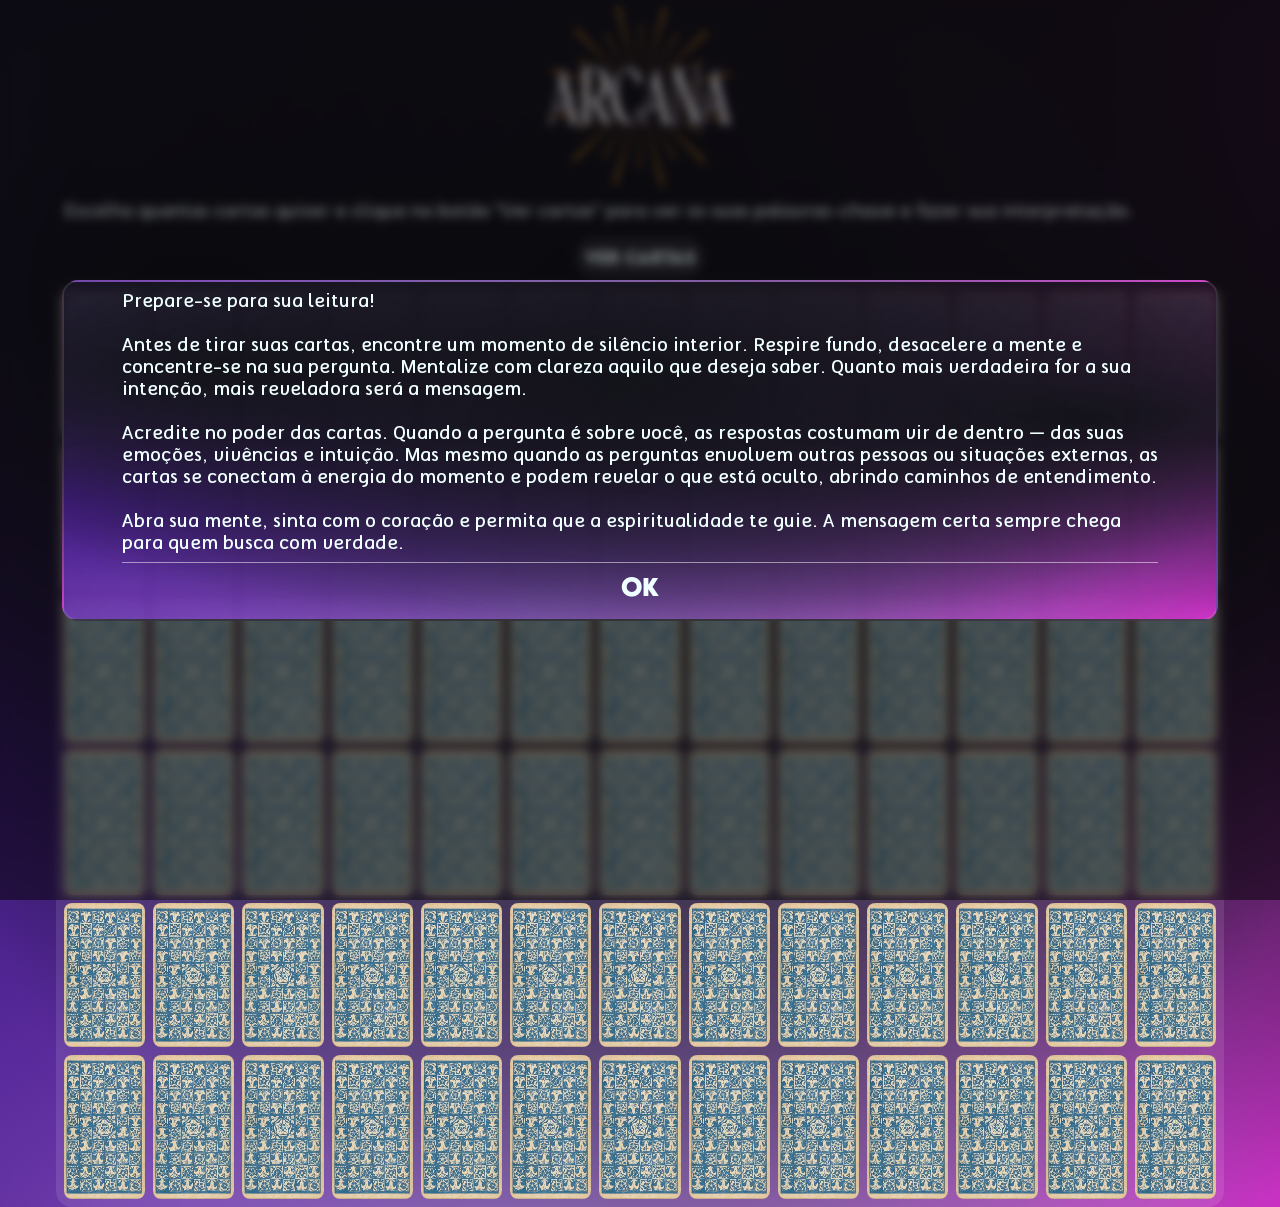
==== game.html @ 4e8b37ee "Criação do repositório no Github, o site já estava pronto e salvo na minha máquina há um tempo" ====
<!DOCTYPE html>
<html lang="pt-BR">

<head>
    <meta charset="UTF-8">
    <meta name="viewport" content="width=device-width, initial-scale=1.0">
    <title>Arcana - Tarô online</title>
    <link rel="stylesheet" href="css/style.css">
</head>

<body>
    <div id="header">
        <div id="logo-container">
            <img id="bg" src="images/logoBg.png">
            <img id="fg" src="images/logoFg.png">
        </div>
    </div>
    <div id="instruction-message" class="instruction-message">
        Escolha quantas cartas quiser e clique no botão "Ver cartas" para ver os suas palavras-chave e fazer sua
        interpretação.
    </div>
    <button id="draw-button">Ver cartas</button>
    <div id="game-container">
        <div id="game-grid"></div>
        <div id="slider" class="hidden">
            <div id="slider-container"></div>
            <img id="prev-button" src="icons/angle-left.svg">
            <img id="next-button" src="icons/angle-right.svg">
        </div>
    </div>
    <button id="restart-button" class="hidden">Recomeçar</button>

    <div id="dialog-container" class="hidden">
        <div id="instruction-dialog">
            <span class="instruction-message">
                Prepare-se para sua leitura!<br><br>
    
                Antes de tirar suas cartas, encontre um momento de silêncio interior. Respire fundo, desacelere a mente e
                concentre-se na sua pergunta. Mentalize com clareza aquilo que deseja saber. Quanto mais verdadeira for a
                sua intenção, mais reveladora será a mensagem.<br><br>
    
                Acredite no poder das cartas. Quando a pergunta é sobre você, as respostas costumam vir de dentro — das suas
                emoções, vivências e intuição. Mas mesmo quando as perguntas envolvem outras pessoas ou situações externas,
                as cartas se conectam à energia do momento e podem revelar o que está oculto, abrindo caminhos de
                entendimento.<br><br>
    
                Abra sua mente, sinta com o coração e permita que a espiritualidade te guie.
                A mensagem certa sempre chega para quem busca com verdade.
                <button id="ok-button">Ok</button>
            </span>
        </div>
        
    </div>

    <script src="scripts/tarotCards.js"></script>
    <script src="scripts/game.js"></script>
</body>

</html>
---- css/style.css ----
:root {
    --text-color: #552586;
    --gradient-0: hsla(240, 15%, 9%, 1);
    --gradient-1: hsla(263, 93%, 56%, 1);
    --gradient-2: rgb(192, 160, 204);
    --gradient-3: hsla(306, 100%, 57%, 1);
}

@font-face {
    font-family: 'StarlightRune';
    src: url('Starlight.ttf') format('truetype');
}

@font-face {
    font-family: 'Tellural';
    src: url('Tellural.ttf') format('truetype');
}

@font-face {
    font-family: 'LemonMilk';
    src: url('LemonMilkBold.otf') format('opentype');
}

body {
    margin: 0;
    font-family: 'Tellural';
    background-color: var(--gradient-0);
    background-image: radial-gradient(at 88% 40%,
            var(--gradient-0) 0px,
            transparent 85%),
        radial-gradient(at 49% 30%, var(--gradient-0) 0px, transparent 85%),
        radial-gradient(at 14% 26%, var(--gradient-0) 0px, transparent 85%),
        radial-gradient(at 0% 64%, var(--gradient-1) 0px, transparent 85%),
        radial-gradient(at 41% 94%, var(--gradient-2) 0px, transparent 85%),
        radial-gradient(at 100% 99%, var(--gradient-3) 0px, transparent 85%);
    display: flex;
    flex-direction: column;
    align-items: center;
    justify-content: start;
    min-height: 100vh;
    overflow-y: scroll;
}

body::-webkit-scrollbar {
    display: none;
}

#header,
#menu {
    display: flex;
    flex-direction: column;
    align-items: center;
    justify-content: center;
    width: 95%;
}

#header-container {
    margin-top: 8px;
    display: flex;
    flex-direction: column;
    align-items: end;
    width: 100%;
}

#header-buttons {
    display: flex;
    flex-direction: row;
    gap: 8px;
    width: 100%;
    height: 5vh;
    padding-bottom: 1px;
}

#header-buttons button,
#header-buttons div,
#search-results,
#menu a,
#draw-button,
#restart-button,
.details-container,
.main {
    background-color: rgba(255, 255, 255, 0.1);
    border: solid 1px rgba(255, 255, 255, 0.1);
    border-radius: 32px;
    height: 100%;
}

#header-buttons button {
    aspect-ratio: 1;
    border-radius: 50%;
}

#menu {
    width: 100%;
    height: 100%;
    margin-top: 2px;
    animation: grow 0.2s ease-in forwards;
    transform-origin: top;
}

#menu.hidden {
    display: none;
}

#menu a {
    display: flex;
    justify-content: center;
    align-items: center;
    font-size: 1.5em;
    color: azure;
    text-decoration: none;
    border-radius: 0;
    padding: 8px;
    width: 100%;
}

#search-container {
    display: flex;
    flex-direction: row;
    align-items: center;
    justify-content: center;
    width: 100%;
}

#search-bar {
    width: 100%;
    font-size: 1em;
    font-weight: bold;
    color: azure;
    background: transparent;
    border: none;
    margin-left: 16px;
}

#search-bar:focus {
    outline: none;
    background: transparent;
}

#search-icon {
    height: 60%;
    margin-right: 16px;
}

#search-results {
    width: 100%;
    max-height: 25vh;
    overflow-y: auto;
    border-radius: 16px;
    margin-top: 2px;
    animation: grow 0.2s ease-in forwards;
    transform-origin: top;
    
}

#search-results::-webkit-scrollbar {
    display: none;
}

#search-results div {
    border: solid 1px rgba(255, 255, 255, 0.1);
    padding: 4px;
    font-size: 1.5em;
    text-align: center;
    color: azure;
}

.icon {
    height: 65%;
}

#logo-container {
    width: 50vw;
    height: 50vw;
    position: relative;
}

#bg,
#fg {
    position: absolute;
    top: 0;
    left: 0;
    width: 100%;
    height: 100%;
}

#bg {
    z-index: 1;
    rotate: 0deg;
    animation: fullRotate 10s linear infinite;
}

#fg {
    z-index: 2;
}

@keyframes fullRotate {
    to {
        rotate: 359deg;
    }
}

.main {
    display: flex;
    flex-direction: column;
    width: 100vw;
    padding: 16px 0;
    border-radius: 32px;
}

.one-more-container {
    width: 90%;
}

.card-container {
    display: flex;
    flex-direction: column;
    justify-content: center;
    align-items: center;
    text-align: center;
    gap: 4px;
    margin: 8px;
    opacity: 0;
    animation: fadeIn 0.5s ease-in forwards;
}

.content {
    display: grid;
    grid-template-columns: repeat(2, 1fr);
    animation: fadeIn 0.5s linear forwards;
}

.card-details, .details-container {
    display: flex;
    flex-direction: column;
    justify-content: center;
    align-items: center;
}

.details-container {
    padding: 16px;
    border-radius: 8px;
}

@keyframes fadeIn {
    to {
        opacity: 1;
    }
}

.hidden,
.cards.hidden {
    display: none;
}

.card-title,
.label {
    display: flex;
    justify-content: center;
    align-items: center;
    font-weight: bold;
    color: azure;
    padding: 8px;
}

.card-title {
    background-color: var(--gradient-3);
    border-radius: 8px;
    width: 90%;
}

.label {
    background-color: var(--gradient-1);
    border-radius: 0 32px 32px 0;
    height: 4vh;
    width: 90%;
    font-size: 1.25em;
    margin: 8px 0;
    transition: all 0.3s ease;
}

.label.closed {
    width: 70%;
    background-color: var(--gradient-2);
}

.card {
    display: flex;
    border: none;
    border-radius: 8px;
    width: 100%;
}

.card.big {
    width: 85vw;
    transition: transform 0.8s;
}

.card.medium {
    width: 55vw;
    transition: transform 0.8s;
}

.card.reversed {
    transform: rotate(180deg);
    transition: transform 0.8s;
}

.box.title {
    font-family: 'LemonMilk';
    font-size: 0.8em;
}

.box.text {
    display: flex;
    flex-direction: column;
    justify-content: center;
    align-items: center;
    background-color: azure;
    border-radius: 8px;
    font-size: 1.4em;
    color: var(--text-color);
    text-align: left;
    padding: 8px;
    margin: 8px;
    width: 100%;
}

#back {
    display: flex;
    justify-content: center;
    align-items: center;
    font-size: 2em;
    color: azure;
    width: 15vw;
}

#card-name {
    font-size: 2em;
}

@keyframes grow {
    0% {
        transform: scaleY(0);
    }

    100% {
        transform: scaleY(1);
    }
}

.instruction-message {
    font-size: 1.2em;
    color: azure;
    width: 90%;
    height: 100%;
    padding: 8px;
}

#dialog-container {
    display: flex;
    flex-direction: column;
    justify-content: center;
    align-items: center;
    width: 100vw;
    height: 100vh;
    position: fixed;
    top: 0;
    left: 0;
    background-color: rgba(0, 0, 0, 0.5);
    backdrop-filter: blur(5px);
    z-index: 1000;
}

#dialog-container.hidden {
    display: none;
}

#instruction-dialog {
    display: flex;
    flex-direction: column;
    justify-content: center;
    align-items: center;
    max-width: 90vw;
    max-height: 70vh;
    background-image: radial-gradient(at 88% 40%,
            var(--gradient-0) 0px,
            transparent 85%),
        radial-gradient(at 49% 30%, var(--gradient-0) 0px, transparent 85%),
        radial-gradient(at 14% 26%, var(--gradient-0) 0px, transparent 85%),
        radial-gradient(at 0% 64%, var(--gradient-1) 0px, transparent 85%),
        radial-gradient(at 41% 94%, var(--gradient-2) 0px, transparent 85%),
        radial-gradient(at 100% 99%, var(--gradient-3) 0px, transparent 85%);
    border: 2px solid rgba(255, 255, 255, 0.1);
    border-radius: 16px;
    overflow-y: auto;
}

#ok-button {
    background-color: transparent;
    width: 100%;
    border: none;
    border-top: 1px solid rgba(255, 255, 255, 0.5);
    color: azure;
    font-family: "LemonMilk";
    font-size: 1.2em;
    padding-top: 8px;
    padding-bottom: 8px;
    margin-top: 8px;
}

#draw-button, #restart-button {
    color: azure;
    font-family: "LemonMilk";
    font-size: 1em;
    padding: 8px;
    margin: 8px;
}

#draw-button.hidden {
    display: none;
}

#game-container {
    overflow: auto;
    max-width: 100vw;
    background-color: rgba(255, 255, 255, 0.1);
    border-radius: 16px;
}

#game-grid {
    display: grid;
    grid-template-columns: repeat(6, 1fr);
    gap: 8px;
    margin: 8px;
    width: 90vw;
}

#game-grid.hidden {
    display: none;
}

#cards-view {
    display: flex;
    flex-direction: row;
    justify-content: start;
    align-items: start;
    overflow-x: auto;
}

#slider {
    position: relative;
    width: 100vw;
    max-width: 100%;
    overflow: hidden;
}

#slider-container {
    width: 100%;
    justify-content: center;
    align-items: center;
    display: flex;
}

#prev-button,
#next-button {
    position: absolute;
    top: 50%;
    transform: translateY(-50%);
    z-index: 10;
    background: none;
    color: azure;
    border: none;
    border-radius: 50%;
    width: 48px;
    height: 48px;
    font-size: 1.5em;
    cursor: pointer;
}

#prev-button {
    left: 8px;
}

#next-button {
    right: 8px;
}

.card-wrapper {
    display: flex;
    perspective: 1000px;
    aspect-ratio: 9 / 16;
    transform: rotateZ(0deg);
    transition: transform 0.8s;
}

.card-inner {
    position: relative;
    width: 100%;
    height: 100%;
    transform-style: preserve-3d;
    cursor: pointer;
    transition: transform 0.8s;
}

.card-wrapper.flipped .card-inner {
    transform: rotateY(180deg);
}

.card-wrapper.reversed {
    transform: rotateZ(180deg);
    transition: transform 0.8s;
}

.card-front,
.card-back {
    position: absolute;
    width: 100%;
    height: 100%;
    backface-visibility: hidden;
    border-radius: 8px;
    overflow: hidden;
}

.card-front {
    transform: rotateY(180deg);
}

.card-front img,
.card-back img {
    width: 100%;
    height: 100%;
}

@media (min-width: 600px) and (max-width: 1280px) {
    .card.big {
        width: 75%;
    }
    
    .content {
        grid-template-columns: repeat(4, 1fr);
    }
    
    #logo-container {
        width: 35vw;
        height: 35vw;
    }

}

@media (min-width: 1280px) {
    #slider {
        width: 60vw;
    }

    .one-more-container {
        width: 80%;
    }

    #header-buttons {
        height: 6vh;
    }

    #header, .main {
        width: 90%;
    }

    #logo-container {
        width: 15vw;
        height: 15vw;
    }

    .details-container {
        flex-direction: row;
    }

    .card-details {
        margin: 16px;
    }

    .card.big {
        width: 22vw;
    }
    
    .card.medium {
        width: 17vw;
    }

    #game-grid {
        grid-template-columns: repeat(13, 1fr);
    }

    .content {
        grid-template-columns: repeat(6, 1fr);
    }
}
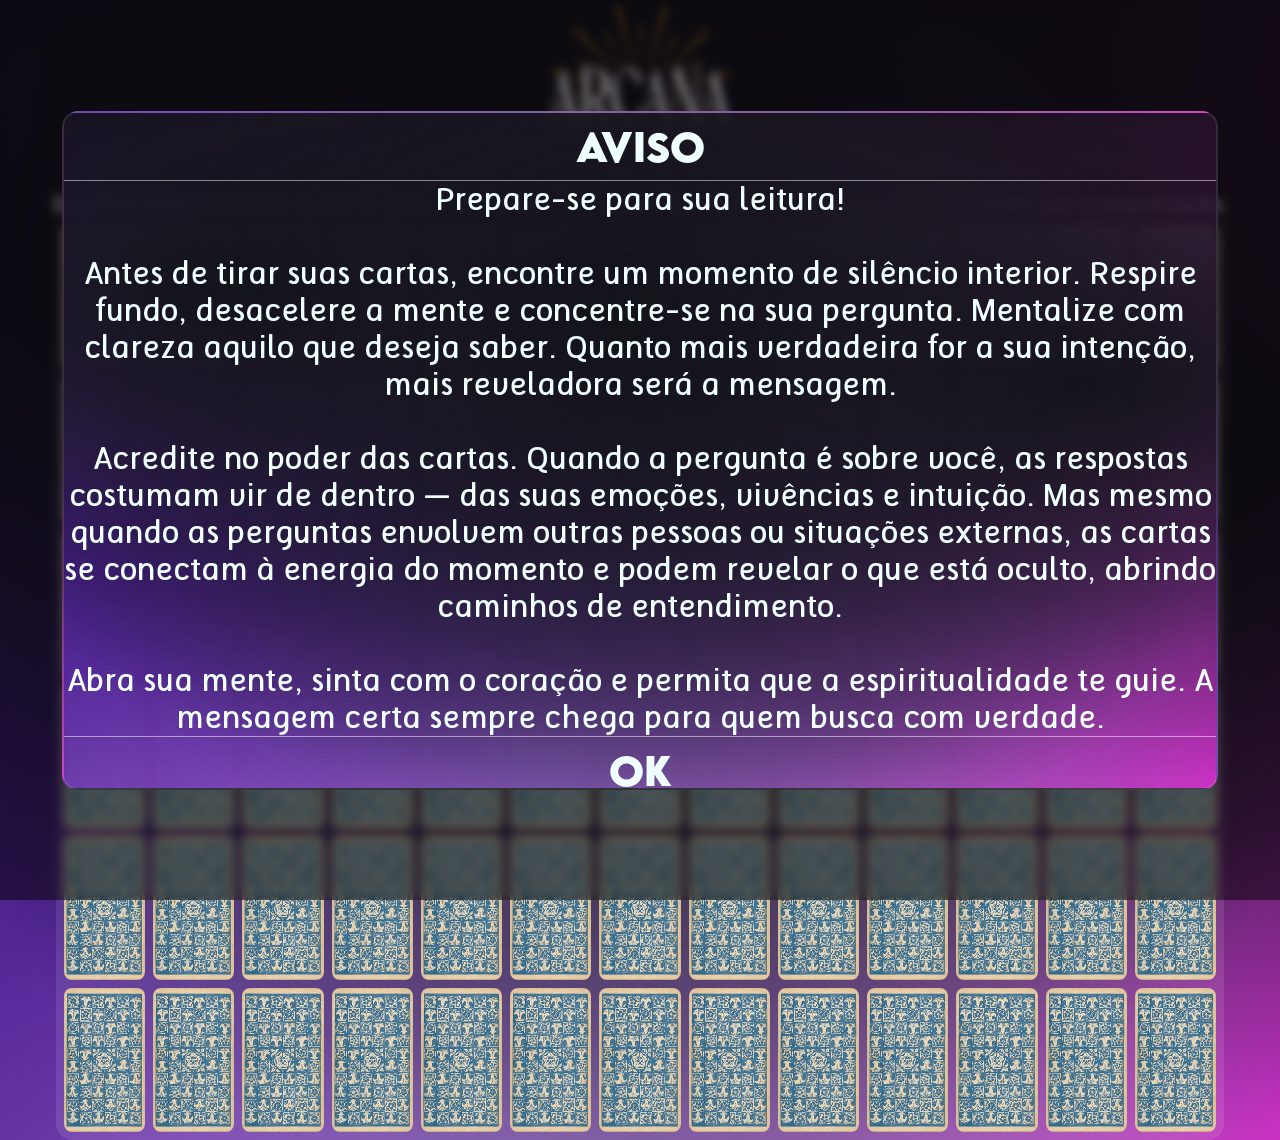
==== commit 1d745790: "Mudanças na tela de aviso da primeira leitura, adicionada a função de copiar prompt para interpretar" ====
--- a/game.html
+++ b/game.html
@@ -16,10 +16,10 @@
         </div>
     </div>
     <div id="instruction-message" class="instruction-message">
-        Escolha quantas cartas quiser e clique no botão "Ver cartas" para ver os suas palavras-chave e fazer sua
+        Escolha quantas cartas quiser e clique no botão "Ver cartas" para ver as palavras-chave e fazer sua
         interpretação.
     </div>
-    <button id="draw-button">Ver cartas</button>
+    <button id="draw-button" class="hidden">Ver cartas</button>
     <div id="game-container">
         <div id="game-grid"></div>
         <div id="slider" class="hidden">
@@ -28,28 +28,34 @@
             <img id="next-button" src="icons/angle-right.svg">
         </div>
     </div>
-    <button id="restart-button" class="hidden">Recomeçar</button>
+    <button id="copy-prompt-button" class="hidden">Copiar prompt para interpretar com inteligência artificial</button>
+    <button id="restart-button" class="transparent-button hidden">Recomeçar</button>
 
     <div id="dialog-container" class="hidden">
         <div id="instruction-dialog">
             <span class="instruction-message">
+                <div id="dialog-title">AVISO</div>
                 Prepare-se para sua leitura!<br><br>
-    
-                Antes de tirar suas cartas, encontre um momento de silêncio interior. Respire fundo, desacelere a mente e
-                concentre-se na sua pergunta. Mentalize com clareza aquilo que deseja saber. Quanto mais verdadeira for a
+
+                Antes de tirar suas cartas, encontre um momento de silêncio interior. Respire fundo, desacelere a mente
+                e
+                concentre-se na sua pergunta. Mentalize com clareza aquilo que deseja saber. Quanto mais verdadeira for
+                a
                 sua intenção, mais reveladora será a mensagem.<br><br>
-    
-                Acredite no poder das cartas. Quando a pergunta é sobre você, as respostas costumam vir de dentro — das suas
-                emoções, vivências e intuição. Mas mesmo quando as perguntas envolvem outras pessoas ou situações externas,
+
+                Acredite no poder das cartas. Quando a pergunta é sobre você, as respostas costumam vir de dentro — das
+                suas
+                emoções, vivências e intuição. Mas mesmo quando as perguntas envolvem outras pessoas ou situações
+                externas,
                 as cartas se conectam à energia do momento e podem revelar o que está oculto, abrindo caminhos de
                 entendimento.<br><br>
-    
+
                 Abra sua mente, sinta com o coração e permita que a espiritualidade te guie.
                 A mensagem certa sempre chega para quem busca com verdade.
-                <button id="ok-button">Ok</button>
+                <div id="ok-button">Ok</div>
             </span>
         </div>
-        
+
     </div>
 
     <script src="scripts/tarotCards.js"></script>
--- a/css/style.css
+++ b/css/style.css
@@ -77,6 +77,7 @@
 #menu a,
 #draw-button,
 #restart-button,
+#copy-prompt-button,
 .details-container,
 .main {
     background-color: rgba(255, 255, 255, 0.1);
@@ -350,11 +351,11 @@
 }
 
 .instruction-message {
-    font-size: 1.2em;
-    color: azure;
-    width: 90%;
-    height: 100%;
-    padding: 8px;
+    text-align: center;
+    font-size: 1.4em;
+    color: azure;
+    width: 100%;
+    height: 100%;
 }
 
 #dialog-container {
@@ -377,12 +378,10 @@
 }
 
 #instruction-dialog {
-    display: flex;
-    flex-direction: column;
-    justify-content: center;
-    align-items: center;
+    font-size: 1.4em;
+    text-align: center;
     max-width: 90vw;
-    max-height: 70vh;
+    max-height: 75vh;
     background-image: radial-gradient(at 88% 40%,
             var(--gradient-0) 0px,
             transparent 85%),
@@ -396,20 +395,22 @@
     overflow-y: auto;
 }
 
+#dialog-title, #ok-button {
+    text-align: center;
+    font-size: 1.2em;
+    border-bottom: 1px solid rgba(255, 255, 255, 0.5);
+    color: azure;
+    font-family: "LemonMilk";
+    padding-bottom: 8px;
+    padding-top: 8px;
+}
+
 #ok-button {
-    background-color: transparent;
-    width: 100%;
     border: none;
     border-top: 1px solid rgba(255, 255, 255, 0.5);
-    color: azure;
-    font-family: "LemonMilk";
-    font-size: 1.2em;
-    padding-top: 8px;
-    padding-bottom: 8px;
-    margin-top: 8px;
-}
-
-#draw-button, #restart-button {
+}
+
+#draw-button, #restart-button, #copy-prompt-button {
     color: azure;
     font-family: "LemonMilk";
     font-size: 1em;
